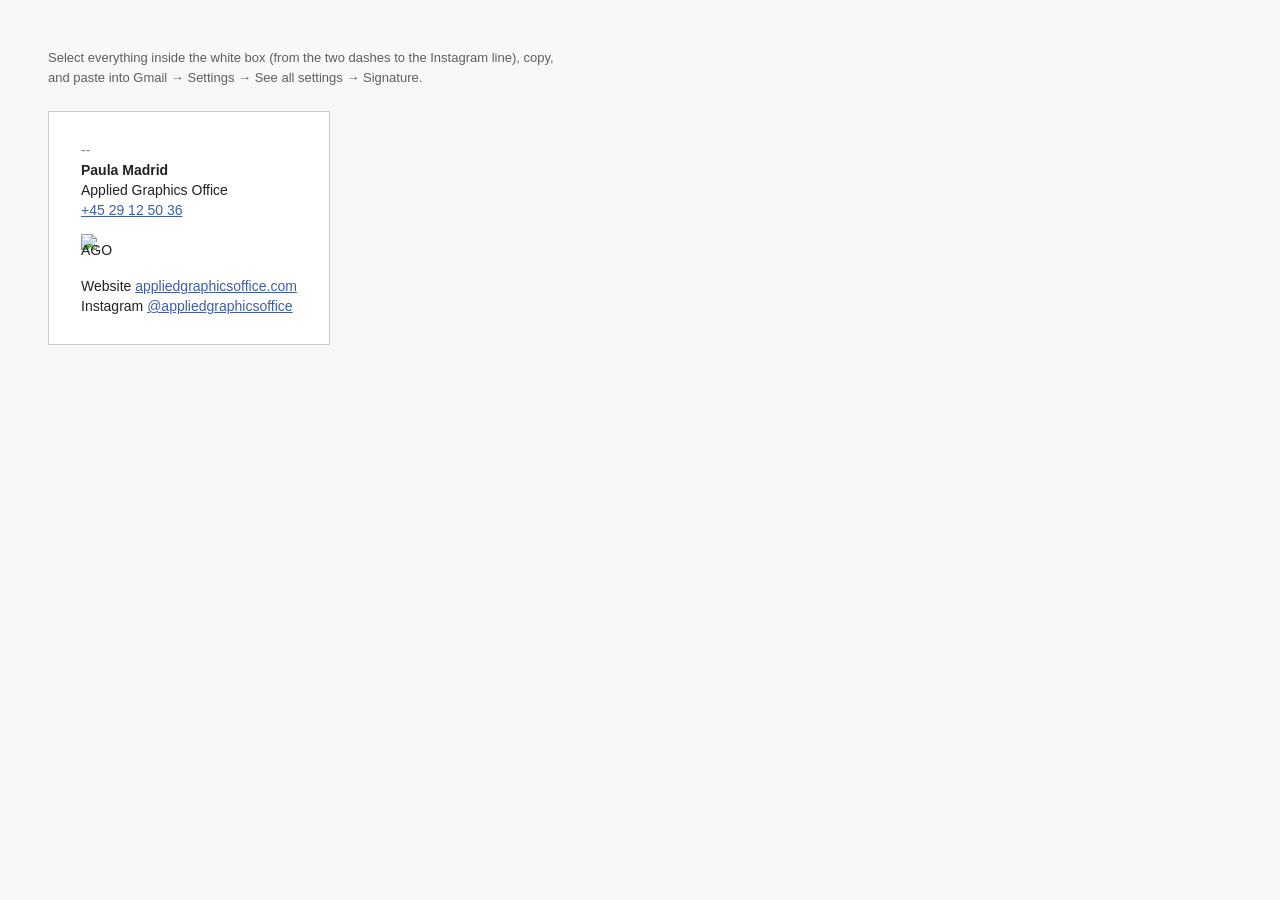
==== signature.html @ ee390ef4 "Email signature: hidden copy-paste page and symbol image signature.html (noindex, not linked from th" ====
<!doctype html>
<html lang="en">
<head>
<meta charset="utf-8">
<meta name="viewport" content="width=device-width, initial-scale=1">
<meta name="robots" content="noindex, nofollow">
<title>AGO email signature</title>
<style>
body{margin:0;padding:48px;background:#f8f8f7;font-family:Arial,Helvetica,sans-serif;color:#5e5e5b;font-size:13px}
.note{max-width:520px;line-height:1.5;margin:0 0 24px}
.card{background:#fff;border:1px solid #cbcbc7;padding:28px 32px;display:inline-block}
</style>
</head>
<body>
<p class="note">Select everything inside the white box (from the two dashes to the Instagram line), copy, and paste into Gmail &rarr; Settings &rarr; See all settings &rarr; Signature.</p>
<div class="card">
<table cellpadding="0" cellspacing="0" border="0" style="border-collapse:collapse;font-family:Arial,Helvetica,sans-serif;font-size:14px;line-height:20px;color:#222222">
<tr><td style="color:#888888;padding:0">--</td></tr>
<tr><td style="padding:0"><b>Paula Madrid</b></td></tr>
<tr><td style="padding:0">Applied Graphics Office</td></tr>
<tr><td style="padding:0"><a href="tel:+4529125036" style="color:#405EA5;text-decoration:underline">+45 29 12 50 36</a></td></tr>
<tr><td style="padding:14px 0 10px 0;line-height:0"><img src="https://www.appliedgraphicsoffice.com/img/ago-signature-symbol.png" width="32" height="32" alt="AGO" style="display:block;width:32px;height:32px;border:0"></td></tr>
<tr><td style="padding:0">Website <a href="https://www.appliedgraphicsoffice.com" style="color:#405EA5;text-decoration:underline">appliedgraphicsoffice.com</a></td></tr>
<tr><td style="padding:0">Instagram <a href="https://www.instagram.com/appliedgraphicsoffice" style="color:#405EA5;text-decoration:underline">@appliedgraphicsoffice</a></td></tr>
</table>
</div>
</body>
</html>
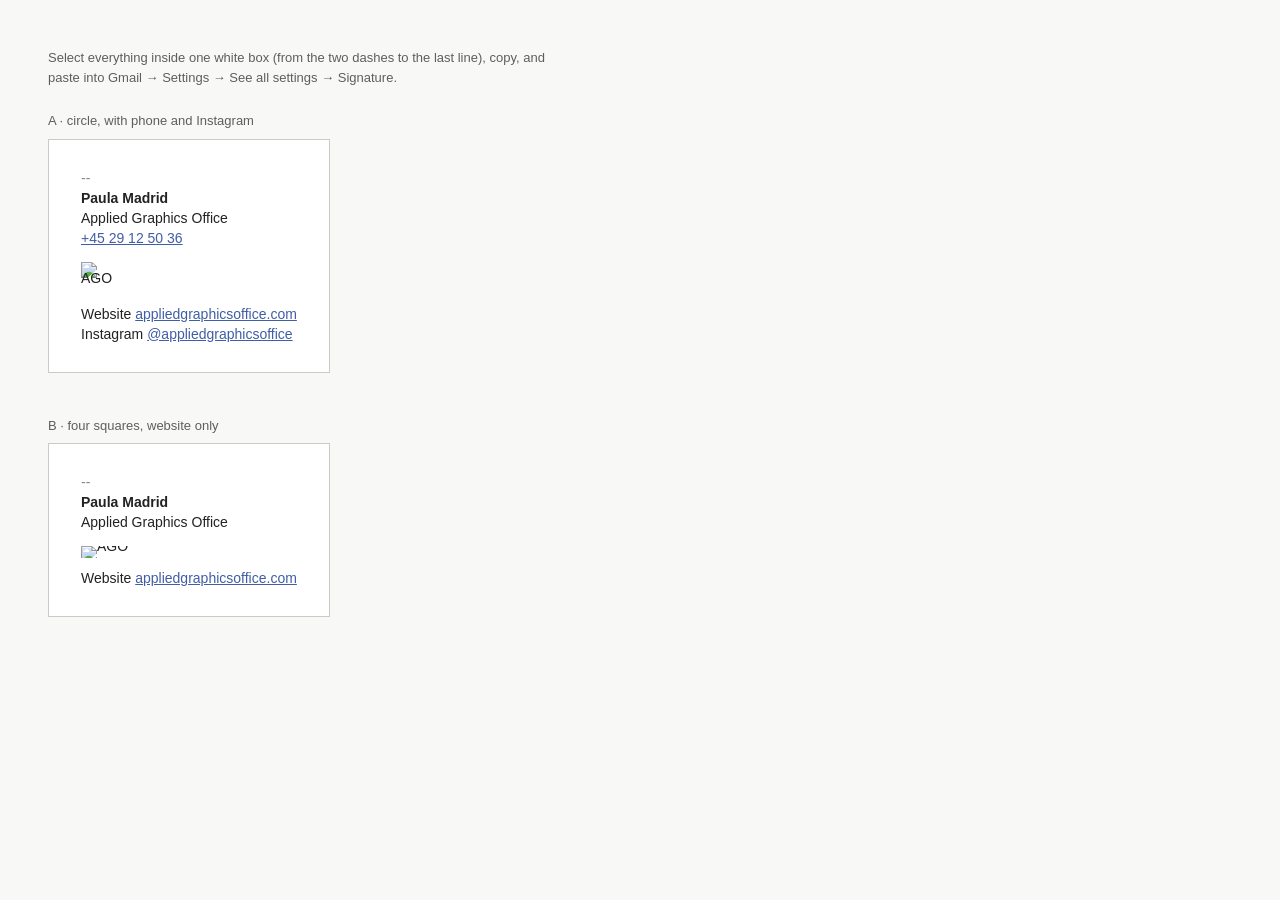
==== commit 61e4fe77: "Email signature: second version with four squares, website only Adds version B to signature.html: no" ====
--- a/signature.html
+++ b/signature.html
@@ -12,7 +12,8 @@
 </style>
 </head>
 <body>
-<p class="note">Select everything inside the white box (from the two dashes to the Instagram line), copy, and paste into Gmail &rarr; Settings &rarr; See all settings &rarr; Signature.</p>
+<p class="note">Select everything inside one white box (from the two dashes to the last line), copy, and paste into Gmail &rarr; Settings &rarr; See all settings &rarr; Signature.</p>
+<p class="note" style="margin:0 0 8px">A &middot; circle, with phone and Instagram</p>
 <div class="card">
 <table cellpadding="0" cellspacing="0" border="0" style="border-collapse:collapse;font-family:Arial,Helvetica,sans-serif;font-size:14px;line-height:20px;color:#222222">
 <tr><td style="color:#888888;padding:0">--</td></tr>
@@ -24,5 +25,16 @@
 <tr><td style="padding:0">Instagram <a href="https://www.instagram.com/appliedgraphicsoffice" style="color:#405EA5;text-decoration:underline">@appliedgraphicsoffice</a></td></tr>
 </table>
 </div>
+
+<p class="note" style="margin:40px 0 8px">B &middot; four squares, website only</p>
+<div class="card">
+<table cellpadding="0" cellspacing="0" border="0" style="border-collapse:collapse;font-family:Arial,Helvetica,sans-serif;font-size:14px;line-height:20px;color:#222222">
+<tr><td style="color:#888888;padding:0">--</td></tr>
+<tr><td style="padding:0"><b>Paula Madrid</b></td></tr>
+<tr><td style="padding:0">Applied Graphics Office</td></tr>
+<tr><td style="padding:14px 0 10px 0;line-height:0"><img src="https://www.appliedgraphicsoffice.com/img/ago-signature-squares.png" width="48" height="12" alt="AGO" style="display:block;width:48px;height:12px;border:0"></td></tr>
+<tr><td style="padding:0">Website <a href="https://www.appliedgraphicsoffice.com" style="color:#405EA5;text-decoration:underline">appliedgraphicsoffice.com</a></td></tr>
+</table>
+</div>
 </body>
 </html>
